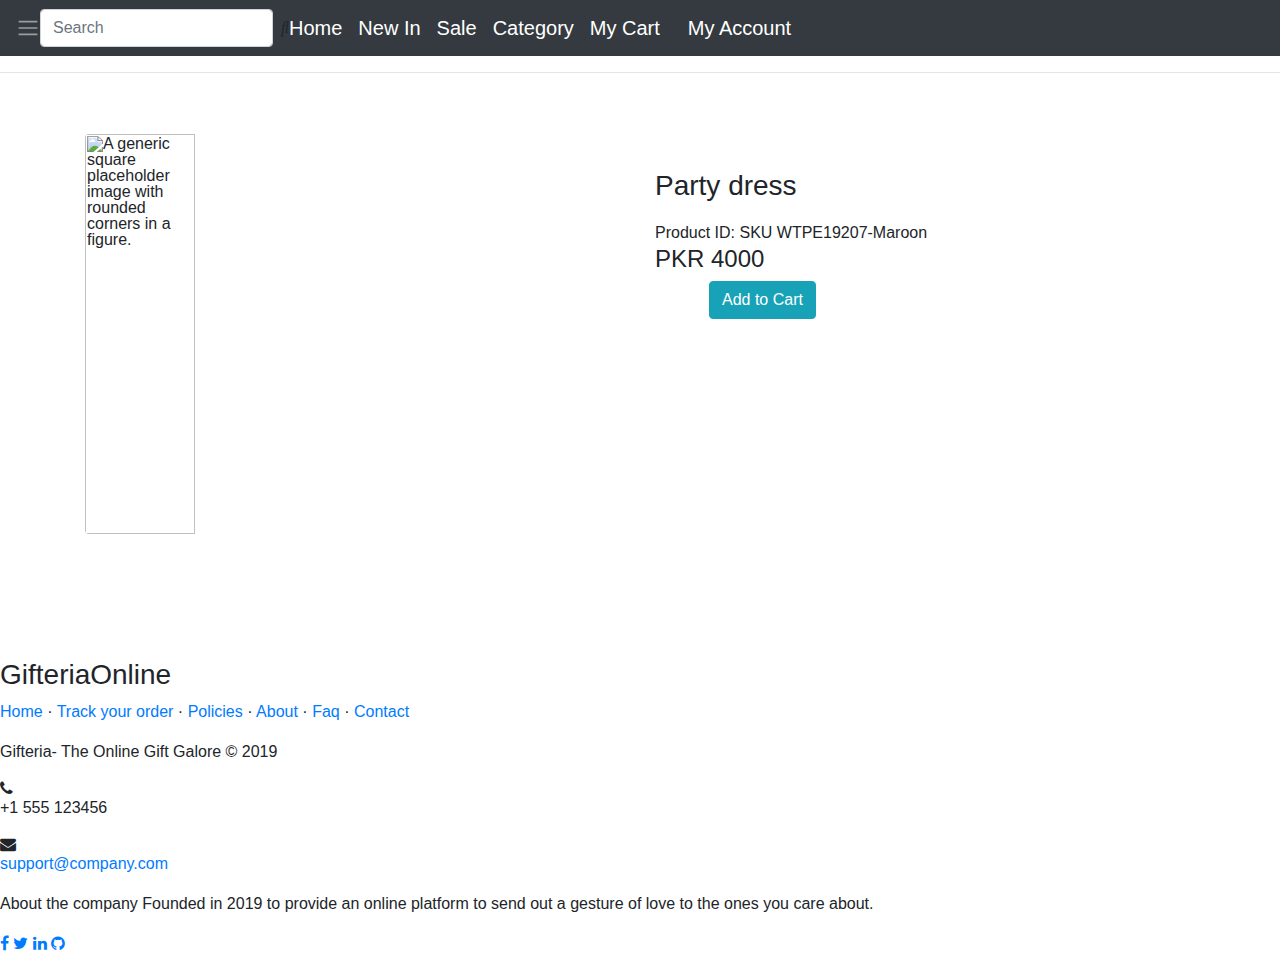
==== detail.html @ 43738dc4 "Add files via upload" ====
<ht<html>
        <head>
          <link rel="stylesheet" href="https://use.fontawesome.com/releases/v5.8.1/css/all.css" integrity="sha384-50oBUHEmvpQ+1lW4y57PTFmhCaXp0ML5d60M1M7uH2+nqUivzIebhndOJK28anvf" crossorigin="anonymous">
            <link rel="stylesheet" href="https://maxcdn.bootstrapcdn.com/bootstrap/4.0.0/css/bootstrap.min.css" integrity="sha384-Gn5384xqQ1aoWXA+058RXPxPg6fy4IWvTNh0E263XmFcJlSAwiGgFAW/dAiS6JXm" crossorigin="anonymous">
            <link href="https://fonts.googleapis.com/css?family=Lato:400,700" rel="stylesheet">
            <link href="https://fonts.googleapis.com/css?family=Lobster+Two|Permanent+Marker" rel="stylesheet">
            <link rel="stylesheet" href="http://maxcdn.bootstrapcdn.com/font-awesome/4.2.0/css/font-awesome.min.css">
        
            <link href="http://fonts.googleapis.com/css?family=Cookie" rel="stylesheet" type="text/css">
            <title>GIFTERIA - The Online Gift Galore</title>
        
        </head>
        <link rel="stylesheet" href="assets/css/gift.css" >
        
        
        
        <body>
          
                <nav class="navbar navbar-expand-lg  navbar-dark bg-dark" >
                  
                  
                 
                 <a  class="navbar-toggler-icon" id="sidebaricon" href="#"></a>
                  
                        <div id="search">
                        <form class="form-inline my-2 my-lg-0 ">
                                <input class="form-control mr-sm-2" type="search" placeholder="Search" aria-label="Search">
                                <div>
                                  <i class="fas fa-search" id="searchicon"></i>
                                </div>
                                
                              </form>
                            </div>
        
                        <a class="navbar-brand"  href="#">Home </a>
                       
                        <a class="navbar-brand"id="nav" href="#">New In </a>
                       
                        <a class="navbar-brand" id="nav" href="#">Sale  </a>
                       
                        <a class="navbar-brand" id="nav" href="#">Category  </a>
                        
                            <a class="navbar-brand" id="nav" href="#">My Cart</a>
                       
                        <i class="fas fa-cart-plus" id="cart"></i>
        
                        <a class="navbar-brand"  id="nav" href="#">My Account</a>
                     
                        <i class="fas fa-user-alt" id="profileicon"></i>
                         
                         
                        
                        </div>
                      </nav>
        
                     
        
                        <hr styel = "width:80%;">
                 
                      <div class="container">
                        <div class="row">
                          <div class="col-6 ">
                              <figure class="figure" style="width: 900px;">
                                  <img src="assets/images/5.jpg"  style="width: 35%;height:400px;margin-top: 5%;" class="figure-img img-fluid rounded" alt="A generic square placeholder image with rounded corners in a figure.">
                                  <figcaption class="figure-caption" ></figcaption>
                                </figure>
                          </div>
                          <div class="col-6 ">
                             <div style="padding-top:80px;padding-bottom:10px;"><h3>Party dress</h3></div>
                              <div >Product ID: SKU WTPE19207-Maroon</div>
                              <div><h4 stye="padding-top:40px; padding-bottom:70px;">PKR 4000</h4></div>
                              <button type="button" class="btn btn-info" style="margin-left: 10%;">Add to Cart</button>
                            

                            <!-- incrementer -->
                            
                        
                </div>



                        </div>

                        
                        </div>
                        
                       
                           
        
        
            
        
        <!-- footer -->
        
        <footer class="footer-distributed " style="margin-top: 100px;" >
        
            <div class="footer-left">
            
              <h3>Gifteria<span>Online</span></h3>
            
              <p class="footer-links">
                <a href="#">Home</a>
                ·
                <a href="#">Track your order</a>
                ·
                <a href="#">Policies</a>
                ·
                <a href="#">About</a>
                ·
                <a href="#">Faq</a>
                ·
                <a href="#">Contact</a>
              </p>
            
              <p class="footer-company-name">Gifteria- The Online Gift Galore &copy; 2019</p>
            </div>
            
            <div class="footer-center">
            
              <!-- <div>
                <i class="fa fa-map-marker"></i>
                <p><span>21 Revolution Street</span> Paris, France</p>
              </div> -->
            
              <div>
                <i class="fa fa-phone"></i>
                <p>+1 555 123456</p>
              </div>
            
              <div>
                <i class="fa fa-envelope"></i>
                <p><a href="mailto:support@gifteria.com">support@company.com</a></p>
              </div>
            
            </div>
            
            <div class="footer-right">
            
              <p class="footer-company-about">
                <span>About the company</span>
                Founded in 2019 to provide an online platform to send out a gesture of love to the ones you care about.
              </p>
            
              <div class="footer-icons">
            
                <a href="#"><i class="fa fa-facebook"></i></a>
                <a href="#"><i class="fa fa-twitter"></i></a>
                <a href="#"><i class="fa fa-linkedin"></i></a>
                <a href="#"><i class="fa fa-github"></i></a>
            
              </div>
            
            </div>
            
            </footer>
       
                        
        </body>
        
        
        
        
        </html>
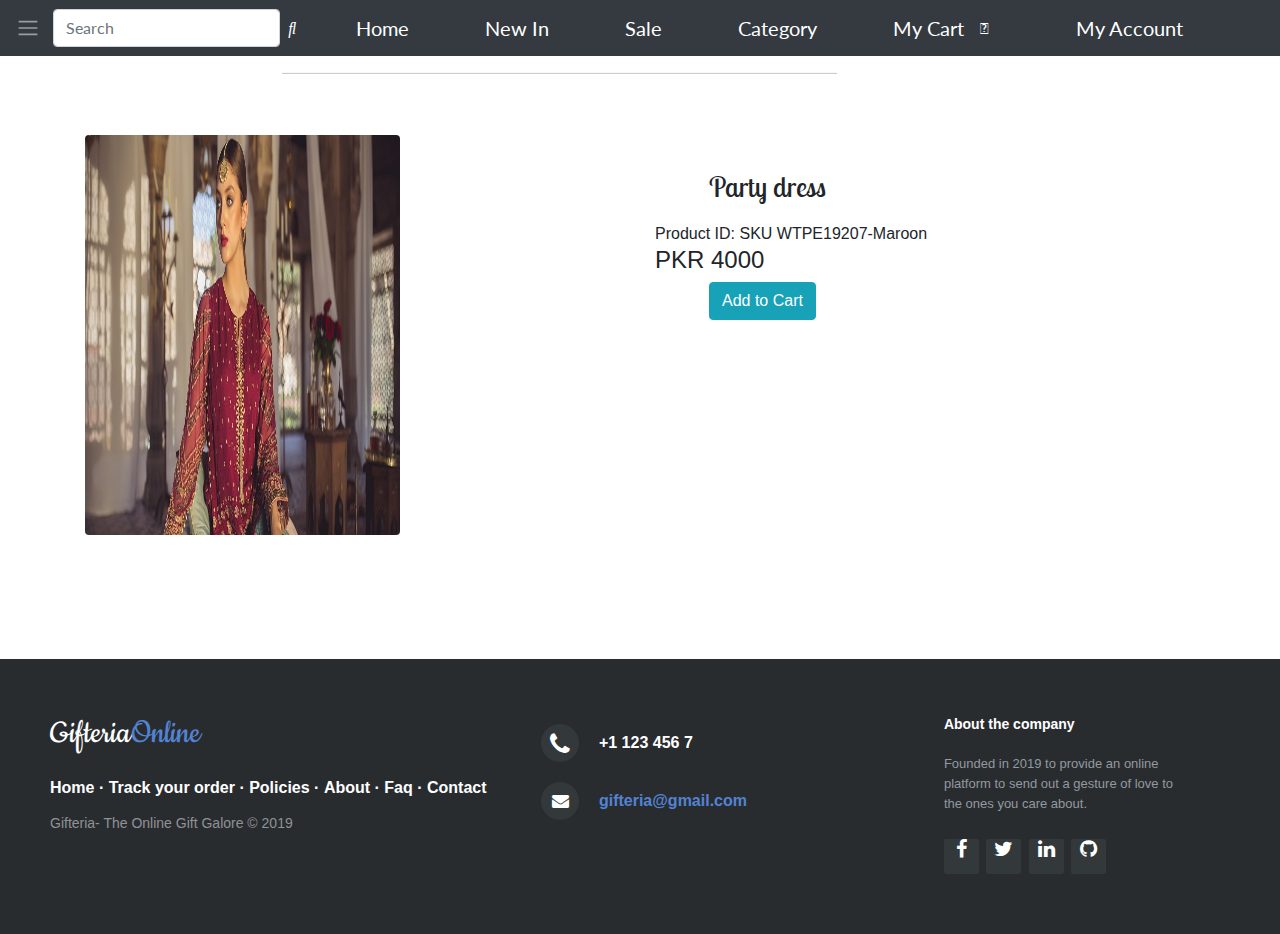
==== commit 01976916: "slider" ====
--- a/detail.html
+++ b/detail.html
@@ -124,12 +124,12 @@
             
               <div>
                 <i class="fa fa-phone"></i>
-                <p>+1 555 123456</p>
+                <p>+1 123 456 7</p>
               </div>
             
               <div>
                 <i class="fa fa-envelope"></i>
-                <p><a href="mailto:support@gifteria.com">support@company.com</a></p>
+                <p><a href="mailto:support@gifteria.com">gifteria@gmail.com</a></p>
               </div>
             
             </div>
--- a/assets/css/gift.css
+++ b/assets/css/gift.css
@@ -0,0 +1,420 @@
+/* body{
+    color: aquamarine;
+} */
+.bg-dark{
+  background-color: rgba(23, 21, 54, 0.904);
+  border-color: rgba(23, 21, 54, 0.904);
+  font-family: "Lato", Helvetica, sans-serif;
+}
+
+
+
+#nav{ 
+  margin-left: 45pt;
+}
+#search{
+  margin-right: 45pt;
+}
+#cart{
+  color: white;
+  size: 5pt;
+  margin-right: 20pt;
+}
+#searchicon{
+ 
+      color: white;
+      size: 5pt;
+
+}
+.navbar-toggler-icon{
+margin-right: 10pt;
+
+}
+#sidebaricon{
+  color: white;
+ 
+
+
+}
+#profile{
+  margin-left: 20pt;
+}
+#profileicon{
+  size: 3x;
+  color: white;
+  
+  
+}
+h1{font-family: "Lato", Helvetica, sans-serif;
+
+font-weight: 700;
+font-size: 2em;
+}
+hr{
+  margin-left: 22%;
+  margin-right: 10%;
+width: 555px;
+border-top: 1px solid #f8f8f8;
+border-bottom: 1px solid rgba(0,0,0,0.2);
+}
+h3{
+  font-family: Lobster Two;
+  margin-left: 10%;
+}
+#heading{
+  margin-top: 3%;
+  margin-left: 25%;
+}
+#slide{
+  margin-left: 15%;
+ 
+}
+* {box-sizing: border-box;}
+body {font-family: Verdana, sans-serif;}
+.mySlides {display: none;}
+img {vertical-align: middle;}
+
+/* Slideshow container */
+.slideshow-container {
+width: 100%;
+height: 300px;
+position: relative;
+margin: auto;
+}
+
+/* Caption text */
+.text {
+color: #f2f2f2;
+font-size: 15px;
+padding: 8px 12px;
+position: absolute;
+bottom: 8px;
+width: 100%;
+text-align: center;
+}
+
+/* Number text (1/3 etc) */
+.numbertext {
+color: #f2f2f2;
+font-size: 12px;
+padding: 8px 12px;
+position: absolute;
+top: 0;
+}
+
+/* The dots/bullets/indicators */
+.dot {
+height: 15px;
+width: 15px;
+margin: 0 2px;
+background-color: #bbb;
+border-radius: 50%;
+display: inline-block;
+transition: background-color 0.6s ease;
+}
+
+.active {
+background-color: #717171;
+}
+
+/* Fading animation */
+.fade {
+-webkit-animation-name: fade;
+-webkit-animation-duration: 4s;
+animation-name: fade;
+animation-duration: 4s;
+}
+
+@-webkit-keyframes fade {
+from {opacity: .4} 
+to {opacity: 1}
+}
+
+@keyframes fade {
+from {opacity: .4} 
+to {opacity: 1}
+}
+
+/* On smaller screens, decrease text size */
+@media only screen and (max-width: 300px) {
+.text {font-size: 11px}
+}
+
+
+.slideshow-container2 {
+  max-width: 1000px;
+  height: 200px;
+  position: relative;
+  margin: auto;
+}
+
+/* Hide the images by default */
+.mySlides2 {
+  display: none;
+}
+
+/* Next & previous buttons */
+.prev, .next {
+  cursor: pointer;
+  position: absolute;
+  top: 50%;
+  width: auto;
+  margin-top: -22px;
+  padding: 16px;
+  color: white;
+  font-weight: bold;
+  font-size: 18px;
+  transition: 0.6s ease;
+  border-radius: 0 3px 3px 0;
+  user-select: none;
+}
+
+/* Position the "next button" to the right */
+.next {
+  right: 0;
+  border-radius: 3px 0 0 3px;
+}
+
+/* On hover, add a black background color with a little bit see-through */
+.prev:hover, .next:hover {
+  background-color: rgba(0,0,0,0.8);
+}
+
+/* Caption text */
+.text2 {
+  color: #f2f2f2;
+  font-size: 15px;
+  padding: 8px 12px;
+  position: absolute;
+  bottom: 8px;
+  width: 100%;
+  text-align: center;
+}
+
+/* Number text (1/3 etc) */
+.numbertext2 {
+  color: #f2f2f2;
+  font-size: 12px;
+  padding: 8px 12px;
+  position: absolute;
+  top: 0;
+}
+
+/* The dots/bullets/indicators */
+.dot {
+  cursor: pointer;
+  height: 15px;
+  width: 15px;
+  margin: 0 2px;
+  background-color: #bbb;
+  border-radius: 50%;
+  display: inline-block;
+  transition: background-color 0.6s ease;
+}
+
+.active, .dot:hover {
+  background-color: #717171;
+}
+
+/* Fading animation */
+.fade2 {
+  -webkit-animation-name: fade;
+  -webkit-animation-duration: 1.5s;
+  animation-name: fade;
+  animation-duration: 1.5s;
+}
+
+@-webkit-keyframes fade2 {
+  from {opacity: .4} 
+  to {opacity: 1}
+}
+
+@keyframes fade2 {
+  from {opacity: .4} 
+  to {opacity: 1}
+}
+
+/* .footer {
+  position: fixed;
+  left: 0;
+  bottom: 0;
+  width: 100%;
+  background-color: black;
+  color: white;
+  text-align: center;
+} */
+
+/* .sliderfigure2{
+ background-color: black;
+ color: white;
+} */
+
+/* footer */
+.footer-distributed{
+background-color: #292c2f;
+box-shadow: 0 1px 1px 0 rgba(0, 0, 0, 0.12);
+box-sizing: border-box;
+width: 100%;
+text-align: left;
+font: bold 16px sans-serif;
+
+padding: 55px 50px;
+margin-top: 80px;
+}
+
+.footer-distributed .footer-left,
+.footer-distributed .footer-center,
+.footer-distributed .footer-right{
+display: inline-block;
+vertical-align: top;
+}
+
+/* Footer left */
+
+.footer-distributed .footer-left{
+width: 40%;
+}
+
+/* The company logo */
+
+.footer-distributed h3{
+color:  #ffffff;
+font: normal 36px 'Cookie', cursive;
+margin: 0;
+}
+
+.footer-distributed h3 span{
+color:  #5383d3;
+}
+
+/* Footer links */
+
+.footer-distributed .footer-links{
+color:  #ffffff;
+margin: 20px 0 12px;
+padding: 0;
+}
+
+.footer-distributed .footer-links a{
+display:inline-block;
+line-height: 1.8;
+text-decoration: none;
+color:  inherit;
+}
+
+.footer-distributed .footer-company-name{
+color:  #8f9296;
+font-size: 14px;
+font-weight: normal;
+margin: 0;
+}
+
+/* Footer Center */
+
+.footer-distributed .footer-center{
+width: 35%;
+}
+
+.footer-distributed .footer-center i{
+background-color:  #33383b;
+color: #ffffff;
+font-size: 25px;
+width: 38px;
+height: 38px;
+border-radius: 50%;
+text-align: center;
+line-height: 42px;
+margin: 10px 15px;
+vertical-align: middle;
+}
+
+.footer-distributed .footer-center i.fa-envelope{
+font-size: 17px;
+line-height: 38px;
+}
+
+.footer-distributed .footer-center p{
+display: inline-block;
+color: #ffffff;
+vertical-align: middle;
+margin:0;
+}
+
+.footer-distributed .footer-center p span{
+display:block;
+font-weight: normal;
+font-size:14px;
+line-height:2;
+}
+
+.footer-distributed .footer-center p a{
+color:  #5383d3;
+text-decoration: none;;
+}
+
+
+/* Footer Right */
+
+.footer-distributed .footer-right{
+width: 20%;
+}
+
+.footer-distributed .footer-company-about{
+line-height: 20px;
+color:  #92999f;
+font-size: 13px;
+font-weight: normal;
+margin: 0;
+}
+
+.footer-distributed .footer-company-about span{
+display: block;
+color:  #ffffff;
+font-size: 14px;
+font-weight: bold;
+margin-bottom: 20px;
+}
+
+.footer-distributed .footer-icons{
+margin-top: 25px;
+}
+
+.footer-distributed .footer-icons a{
+display: inline-block;
+width: 35px;
+height: 35px;
+cursor: pointer;
+background-color:  #33383b;
+border-radius: 2px;
+
+font-size: 20px;
+color: #ffffff;
+text-align: center;
+line-height: 35px;
+
+margin-right: 3px;
+margin-bottom: 5px;
+}
+
+/* If you don't want the footer to be responsive, remove these media queries */
+
+@media (max-width: 880px) {
+
+.footer-distributed{
+  font: bold 14px sans-serif;
+}
+
+.footer-distributed .footer-left,
+.footer-distributed .footer-center,
+.footer-distributed .footer-right{
+  display: block;
+  width: 100%;
+  margin-bottom: 40px;
+  text-align: center;
+}
+
+.footer-distributed .footer-center i{
+  margin-left: 0;
+}
+
+}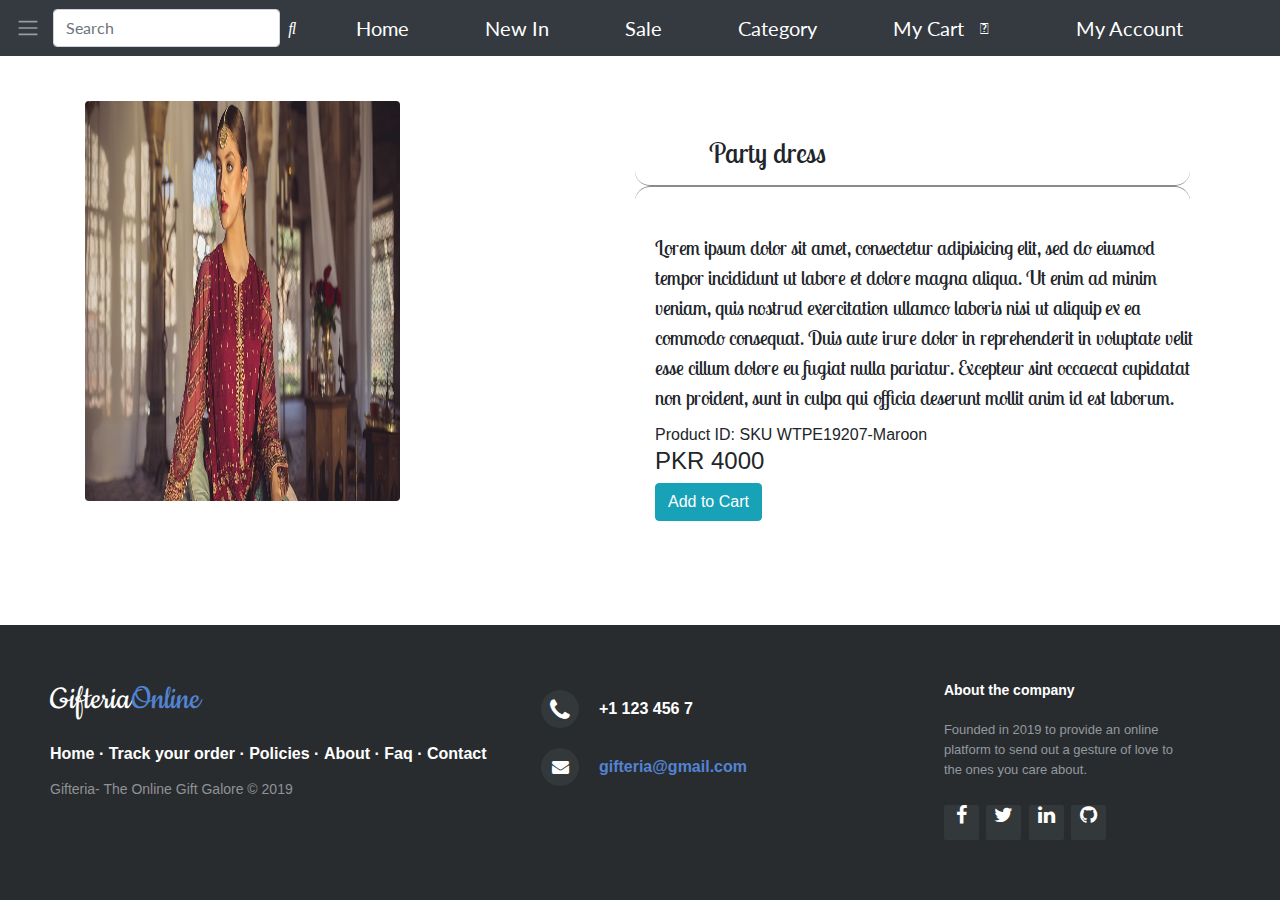
==== commit ae6b2d0b: "Update Product Detail" ====
--- a/detail.html
+++ b/detail.html
@@ -55,7 +55,7 @@
         
                      
         
-                        <hr styel = "width:80%;">
+                        
                  
                       <div class="container">
                         <div class="row">
@@ -66,10 +66,19 @@
                                 </figure>
                           </div>
                           <div class="col-6 ">
-                             <div style="padding-top:80px;padding-bottom:10px;"><h3>Party dress</h3></div>
+                            <div style="padding-top:80px;padding-bottom:10px;">
+                              <h3>Party dress</h3>
+                              <hr class="hr-style">
+                              <div style="font-family: Lobster Two; font-size: 20px;">Lorem ipsum dolor sit amet, consectetur adipisicing elit, sed do eiusmod
+                              tempor incididunt ut labore et dolore magna aliqua. Ut enim ad minim veniam,
+                              quis nostrud exercitation ullamco laboris nisi ut aliquip ex ea commodo
+                              consequat. Duis aute irure dolor in reprehenderit in voluptate velit esse
+                              cillum dolore eu fugiat nulla pariatur. Excepteur sint occaecat cupidatat non
+                              proident, sunt in culpa qui officia deserunt mollit anim id est laborum.</div>
+                            </div>
                               <div >Product ID: SKU WTPE19207-Maroon</div>
                               <div><h4 stye="padding-top:40px; padding-bottom:70px;">PKR 4000</h4></div>
-                              <button type="button" class="btn btn-info" style="margin-left: 10%;">Add to Cart</button>
+                              <button type="button" class="btn btn-info">Add to Cart</button>
                             
 
                             <!-- incrementer -->
--- a/assets/css/gift.css
+++ b/assets/css/gift.css
@@ -417,4 +417,23 @@
   margin-left: 0;
 }
 
-}+}
+
+.hr-style { 
+  height: 30px; 
+  border-style: solid; 
+  border-color: #8c8b8b; 
+  border-width: 1px 0 0 0; 
+  border-radius: 20px; 
+  margin-left: -20px;
+} 
+.hr-style:before { 
+  display: block; 
+  content: ""; 
+  height: 30px; 
+  margin-top: -31px; 
+  border-style: solid; 
+  border-color: #8c8b8b; 
+  border-width: 0 0 1px 0; 
+  border-radius: 20px; 
+}
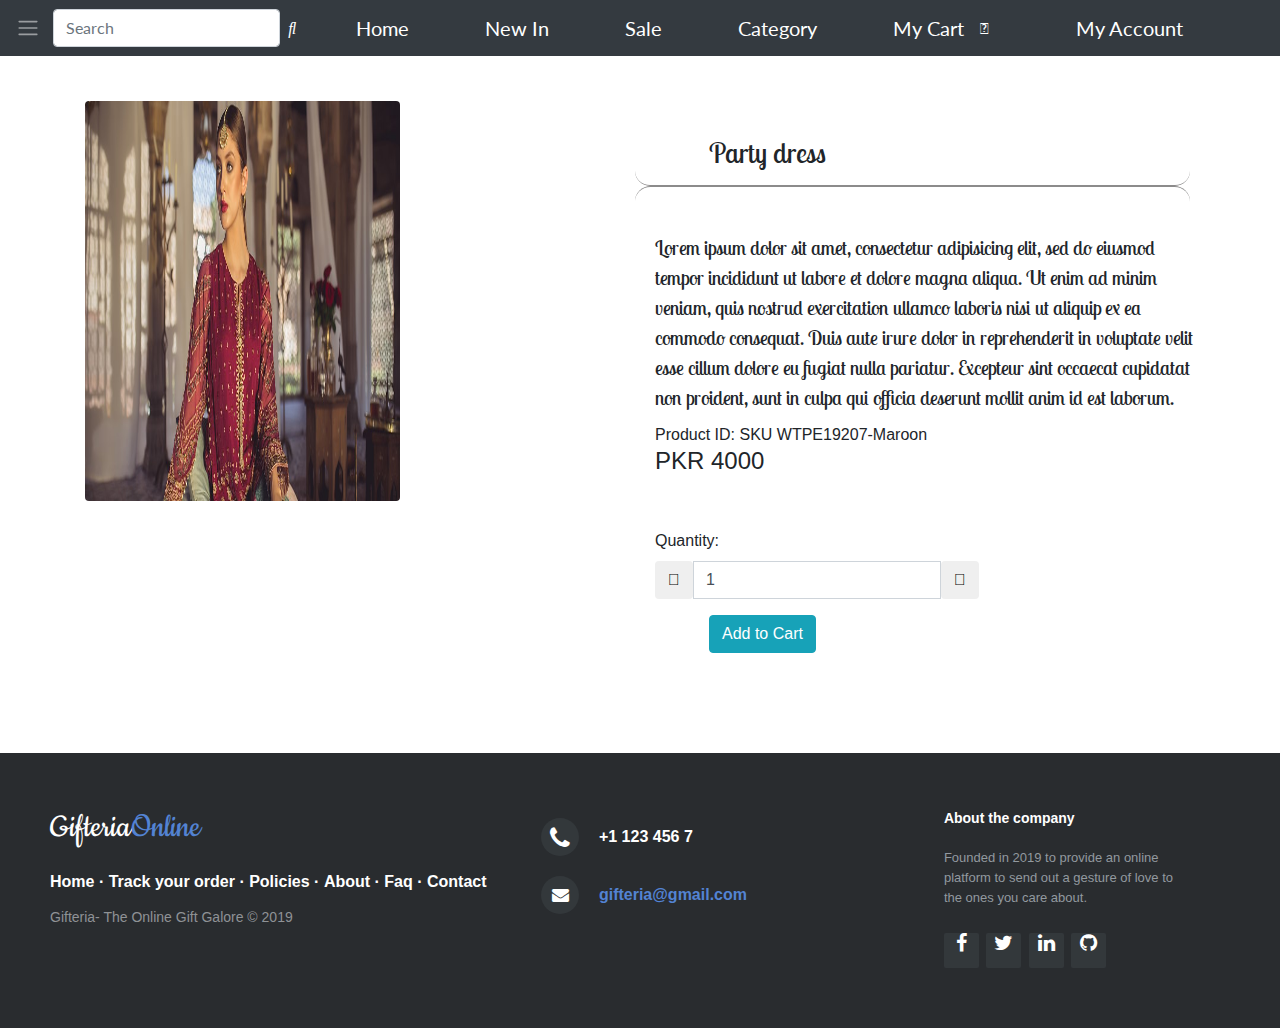
==== commit 16d2d354: "quantity" ====
--- a/detail.html
+++ b/detail.html
@@ -78,10 +78,25 @@
                             </div>
                               <div >Product ID: SKU WTPE19207-Maroon</div>
                               <div><h4 stye="padding-top:40px; padding-bottom:70px;">PKR 4000</h4></div>
-                              <button type="button" class="btn btn-info">Add to Cart</button>
+                             
                             
 
                             <!-- incrementer -->
+                             
+                            
+                            <div class="form-group" style="width: 60%;margin-top: 10%;">
+                              <label>Quantity: </label>
+                              <div class="input-group">
+                                  <div class="input-group-btn">
+                                      <button id="down" class="btn btn-default fas fa-minus-square" onclick=" down('0')"><span class="glyphicon glyphicon-minus"></span></button>
+                                  </div>
+                                  <input type="text" id="myNumber" class="form-control input-number" value="1" />
+                                  <div class="input-group-btn">
+                                      <button id="up" class="btn btn-default fas fa-plus-square" onclick="up('10')"><span class="glyphicon glyphicon-plus"></span></button>
+                                  </div>
+                              </div>
+                          </div>
+                          <button type="button" class="btn btn-info" style="margin-left: 10%;">Add to Cart</button>
                             
                         
                 </div>
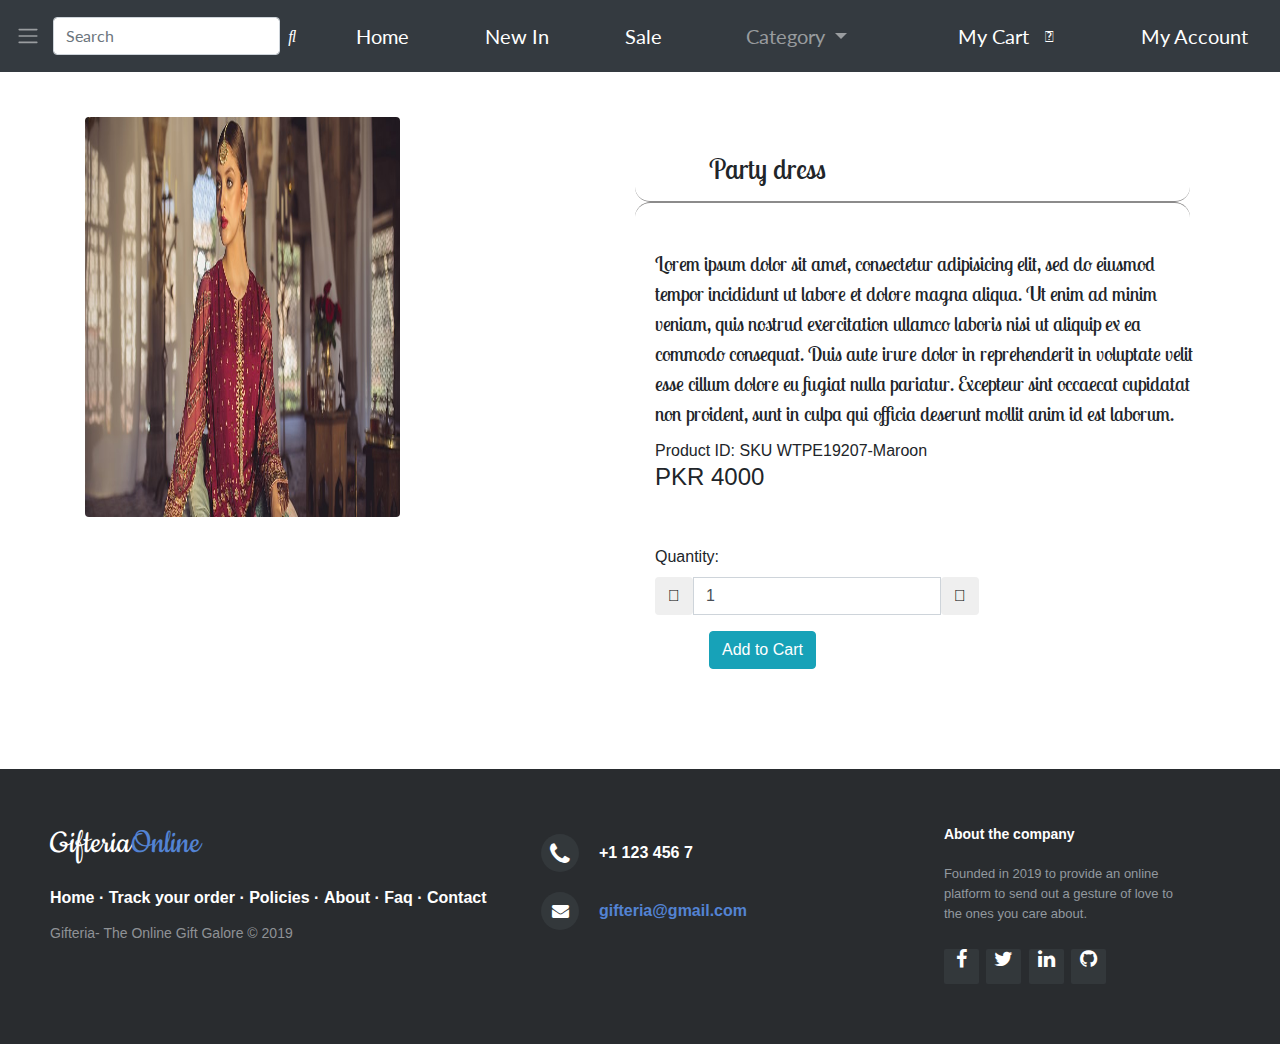
==== commit 4f0f8f5e: "nav" ====
--- a/detail.html
+++ b/detail.html
@@ -38,7 +38,19 @@
                        
                         <a class="navbar-brand" id="nav" href="#">Sale  </a>
                        
-                        <a class="navbar-brand" id="nav" href="#">Category  </a>
+                        <ul class="navbar-nav mr-auto navbar-brand">
+                          <li class="nav-item dropdown" style = "margin-left: 45pt; font-family:Lato, Helvetica, sans-serif; font-size: 20px; ">
+                              <a class="nav-link dropdown-toggle" href="#" id="navbarDropdown" role="button" data-toggle="dropdown" aria-haspopup="true" aria-expanded="false">
+                                Category
+                              </a>
+                              <div class="dropdown-menu" aria-labelledby="navbarDropdown">
+                                <a class="dropdown-item" href="#">Interior</a>
+                                <a class="dropdown-item" href="#">Weddings</a>
+                                <div class="dropdown-divider"></div>
+                                <a class="dropdown-item" href="#">Loved ones</a>
+                              </div>
+                            </li>
+                            </ul>
                         
                             <a class="navbar-brand" id="nav" href="#">My Cart</a>
                        
@@ -177,6 +189,8 @@
             </div>
             
             </footer>
+
+            <script type="text/javascript" src="assets/script/script.js"></script>
        
                         
         </body>
